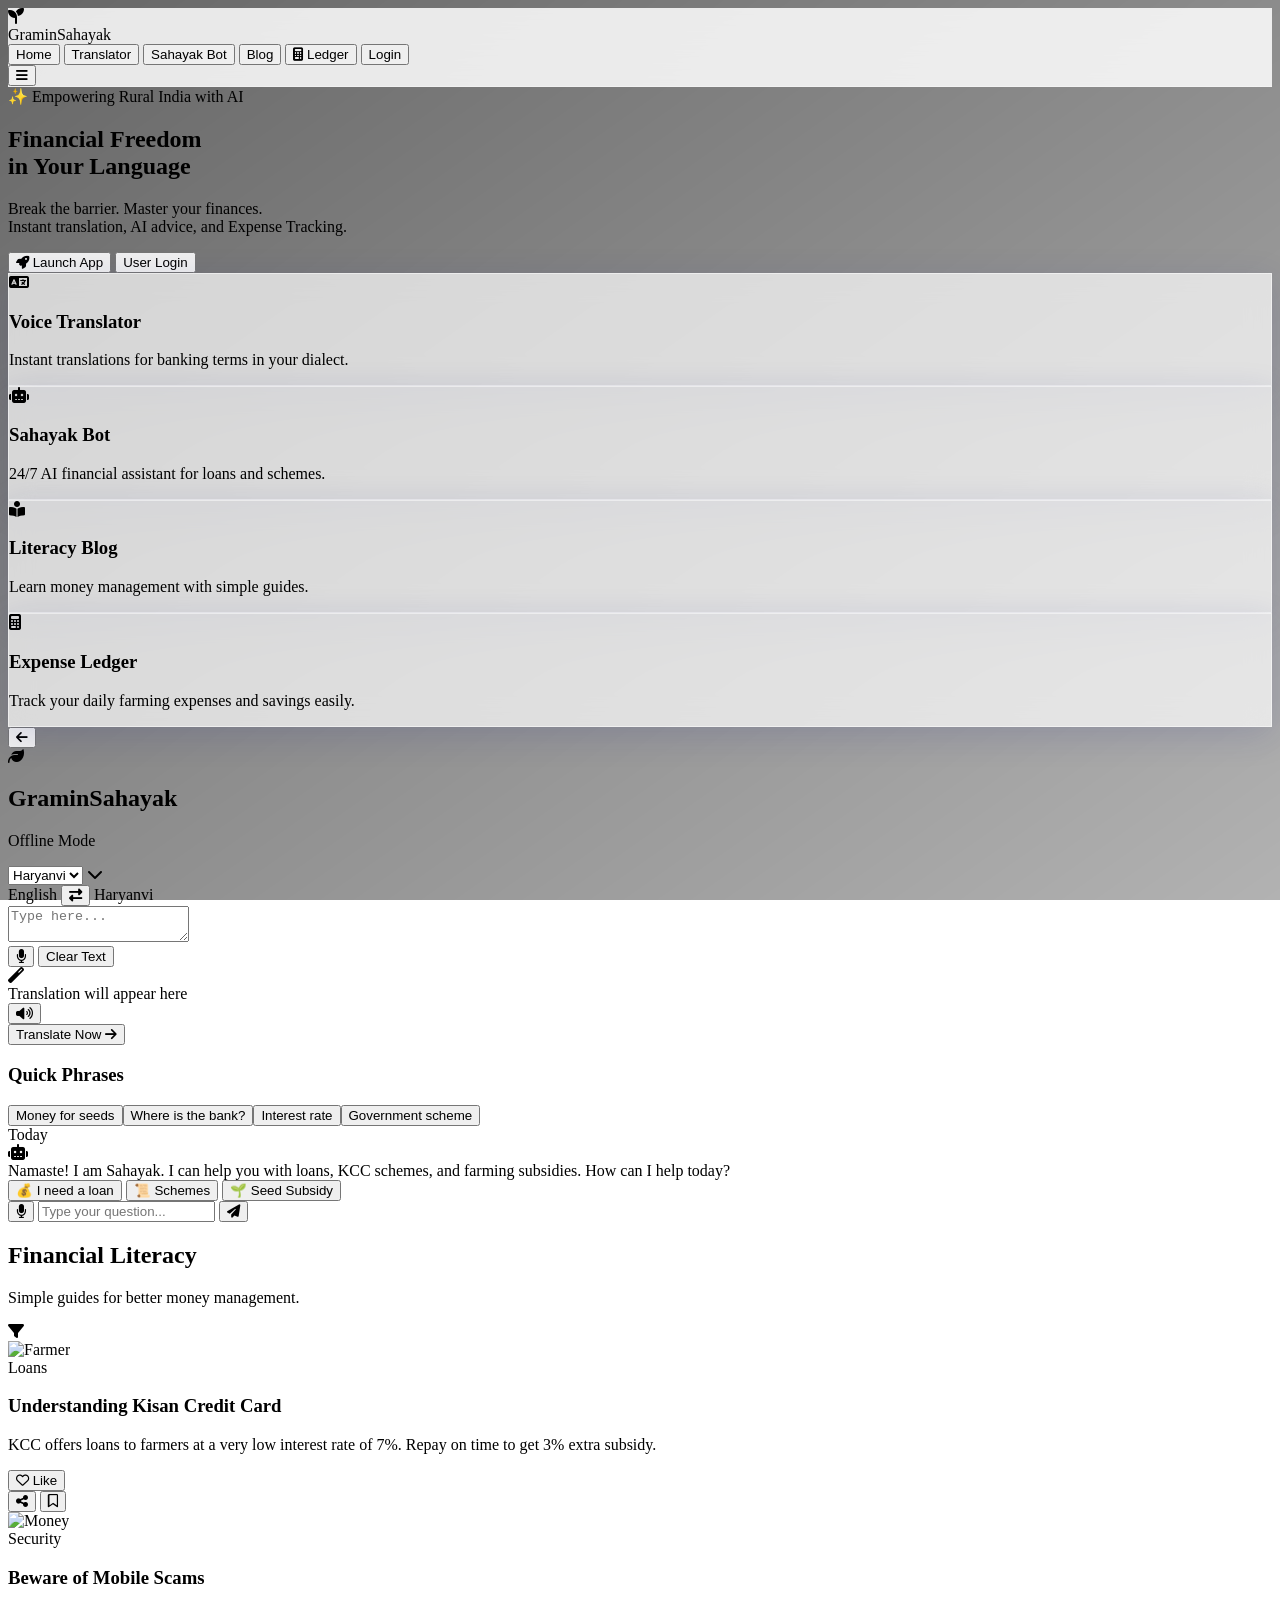
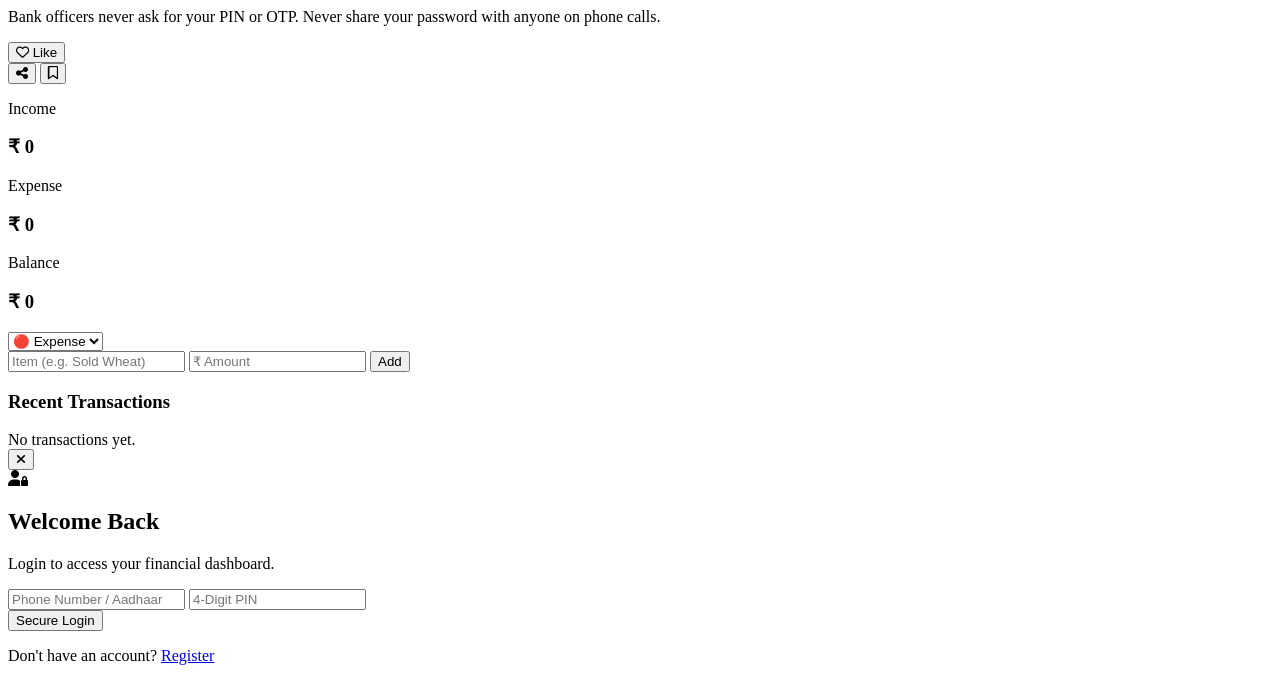
==== code.html @ e3ab040e "Add files via upload" ====
<!DOCTYPE html>
<html lang="en">
<head>
    <meta charset="UTF-8">
    <meta name="viewport" content="width=device-width, initial-scale=1.0">
    <title>GraminSahayak - Financial Literacy for Rural India</title>
    <!-- Google Fonts -->
    <link rel="preconnect" href="https://fonts.googleapis.com">
    <link rel="preconnect" href="https://fonts.gstatic.com" crossorigin>
    <link href="https://fonts.googleapis.com/css2?family=Outfit:wght@300;400;600;700&display=swap" rel="stylesheet">
    <!-- FontAwesome for Icons -->
    <link href="https://cdnjs.cloudflare.com/ajax/libs/font-awesome/6.4.0/css/all.min.css" rel="stylesheet">
    <!-- Tailwind CSS -->
    <script src="https://cdn.tailwindcss.com"></script>
    <script>
        tailwind.config = {
            theme: {
                extend: {
                    fontFamily: {
                        sans: ['Outfit', 'sans-serif'],
                    },
                    colors: {
                        primary: '#ea580c', // Orange-600
                        secondary: '#16a34a', // Green-600
                    }
                }
            }
        }
    </script>
    <style>
        /* --- CUSTOM STYLES --- */
        :root {
            --glass-bg: rgba(255, 255, 255, 0.7);
            --glass-border: rgba(255, 255, 255, 0.5);
            --glass-shadow: 0 8px 32px 0 rgba(31, 38, 135, 0.15);
        }

        body {
            overflow-x: hidden;
        }

        /* Rich Background */
        .bg-container {
            position: fixed;
            top: 0;
            left: 0;
            width: 100%;
            height: 100%;
            background: 
                linear-gradient(to bottom right, rgba(0, 0, 0, 0.6), rgba(0, 0, 0, 0.3)),
                url('https://images.unsplash.com/photo-1623153549247-494b299a9a38?q=80&w=2070&auto=format&fit=crop'); 
            background-size: cover;
            background-position: center;
            background-attachment: fixed;
            z-index: -1;
        }

        /* Glassmorphism Utilities */
        .glass-panel {
            background: var(--glass-bg);
            backdrop-filter: blur(12px);
            -webkit-backdrop-filter: blur(12px);
            border: 1px solid var(--glass-border);
            box-shadow: var(--glass-shadow);
        }

        .glass-nav {
            background: rgba(255, 255, 255, 0.85);
            backdrop-filter: blur(20px);
            border-bottom: 1px solid rgba(255, 255, 255, 0.3);
        }

        /* Animations */
        @keyframes float {
            0% { transform: translateY(0px); }
            50% { transform: translateY(-10px); }
            100% { transform: translateY(0px); }
        }
        .animate-float {
            animation: float 4s ease-in-out infinite;
        }

        @keyframes fadeInScale {
            from { opacity: 0; transform: scale(0.95); }
            to { opacity: 1; transform: scale(1); }
        }
        .animate-enter {
            animation: fadeInScale 0.4s cubic-bezier(0.16, 1, 0.3, 1);
        }

        /* Custom Scrollbar */
        ::-webkit-scrollbar {
            width: 6px;
            height: 6px;
        }
        ::-webkit-scrollbar-track {
            background: transparent; 
        }
        ::-webkit-scrollbar-thumb {
            background: #cbd5e1; 
            border-radius: 10px;
        }
        ::-webkit-scrollbar-thumb:hover {
            background: #94a3b8; 
        }
        .no-scrollbar::-webkit-scrollbar { display: none; }
        .no-scrollbar { -ms-overflow-style: none; scrollbar-width: none; }

        /* Mic Pulse */
        .mic-active {
            animation: pulse-red 1.5s infinite;
            background-color: #fee2e2 !important;
            color: #ef4444 !important;
            border-color: #fca5a5 !important;
        }
        @keyframes pulse-red {
            0% { box-shadow: 0 0 0 0 rgba(239, 68, 68, 0.7); }
            70% { box-shadow: 0 0 0 10px rgba(239, 68, 68, 0); }
            100% { box-shadow: 0 0 0 0 rgba(239, 68, 68, 0); }
        }
    </style>
</head>
<body class="text-slate-800 antialiased selection:bg-orange-200 selection:text-orange-900">

    <!-- Background Image -->
    <div class="bg-container"></div>

    <!-- Navigation -->
    <nav class="glass-nav fixed w-full z-50 transition-all duration-300">
        <div class="max-w-7xl mx-auto px-4 sm:px-6 lg:px-8">
            <div class="flex justify-between items-center h-20">
                <div class="flex-shrink-0 flex items-center gap-3 cursor-pointer group" onclick="showLanding()">
                    <div class="bg-orange-100 p-2 rounded-lg group-hover:bg-orange-200 transition">
                        <i class="fas fa-seedling text-2xl text-primary"></i>
                    </div>
                    <span class="font-bold text-2xl tracking-tight text-slate-800">Gramin<span class="text-primary">Sahayak</span></span>
                </div>
                
                <div class="hidden md:flex items-center space-x-6">
                    <button onclick="showLanding()" class="text-slate-600 hover:text-primary font-medium transition">Home</button>
                    <button onclick="launchApp('translator')" class="text-slate-600 hover:text-primary font-medium transition">Translator</button>
                    <button onclick="launchApp('chatbot')" class="text-slate-600 hover:text-primary font-medium transition">Sahayak Bot</button>
                    <button onclick="launchApp('blog')" class="text-slate-600 hover:text-primary font-medium transition">Blog</button>
                    <button onclick="launchApp('ledger')" class="text-slate-600 hover:text-primary font-medium transition flex items-center gap-1"><i class="fas fa-calculator text-xs"></i> Ledger</button>
                    <button onclick="toggleModal('loginModal')" class="bg-gradient-to-r from-orange-500 to-red-500 text-white px-6 py-2.5 rounded-full font-semibold shadow-lg hover:shadow-orange-500/30 hover:-translate-y-0.5 transition-all duration-300">
                        Login
                    </button>
                </div>

                <!-- Mobile Menu Button -->
                <div class="md:hidden">
                    <button class="text-slate-600 hover:text-primary text-2xl"><i class="fas fa-bars"></i></button>
                </div>
            </div>
        </div>
    </nav>

    <!-- === LANDING PAGE SECTION === -->
    <section id="landing-page" class="min-h-screen flex flex-col justify-center items-center text-center pt-24 px-4 pb-12">
        <div class="max-w-6xl mx-auto animate-enter">
            <div class="inline-block bg-white/20 backdrop-blur-md border border-white/30 rounded-full px-4 py-1.5 text-white text-sm font-medium mb-6">
                ✨ Empowering Rural India with AI
            </div>
            <h1 class="text-5xl md:text-7xl font-bold text-white mb-6 leading-tight drop-shadow-lg">
                Financial Freedom <br> in <span class="text-transparent bg-clip-text bg-gradient-to-r from-orange-300 to-yellow-300">Your Language</span>
            </h1>
            <p class="text-lg md:text-2xl text-slate-100 mb-10 max-w-2xl mx-auto font-light leading-relaxed drop-shadow-md">
                Break the barrier. Master your finances. <br>
                Instant translation, AI advice, and Expense Tracking.
            </p>
            
            <div class="flex flex-wrap justify-center gap-5 mb-20">
                <button onclick="launchApp('translator')" class="bg-white text-primary px-8 py-4 rounded-xl font-bold text-lg shadow-xl hover:shadow-2xl hover:bg-slate-50 transform hover:-translate-y-1 transition-all duration-300 flex items-center gap-3">
                    <i class="fas fa-rocket"></i> Launch App
                </button>
                <button onclick="toggleModal('loginModal')" class="bg-white/10 backdrop-blur-md border border-white/40 text-white px-8 py-4 rounded-xl font-bold text-lg shadow-lg hover:bg-white/20 transform hover:-translate-y-1 transition-all duration-300">
                    User Login
                </button>
            </div>

            <!-- Feature Cards -->
            <div class="grid md:grid-cols-2 lg:grid-cols-4 gap-6 text-left">
                <!-- Card 1 -->
                <div class="glass-panel p-6 rounded-3xl hover:bg-white/90 transition duration-300 cursor-pointer group" onclick="launchApp('translator')">
                    <div class="w-12 h-12 bg-green-100 rounded-2xl flex items-center justify-center mb-4 group-hover:scale-110 transition duration-300">
                        <i class="fas fa-language text-xl text-green-600"></i>
                    </div>
                    <h3 class="text-lg font-bold text-slate-800 mb-2">Voice Translator</h3>
                    <p class="text-slate-600 text-sm">Instant translations for banking terms in your dialect.</p>
                </div>

                <!-- Card 2 -->
                <div class="glass-panel p-6 rounded-3xl hover:bg-white/90 transition duration-300 cursor-pointer group" onclick="launchApp('chatbot')">
                    <div class="w-12 h-12 bg-blue-100 rounded-2xl flex items-center justify-center mb-4 group-hover:scale-110 transition duration-300">
                        <i class="fas fa-robot text-xl text-blue-600"></i>
                    </div>
                    <h3 class="text-lg font-bold text-slate-800 mb-2">Sahayak Bot</h3>
                    <p class="text-slate-600 text-sm">24/7 AI financial assistant for loans and schemes.</p>
                </div>

                <!-- Card 3 -->
                <div class="glass-panel p-6 rounded-3xl hover:bg-white/90 transition duration-300 cursor-pointer group" onclick="launchApp('blog')">
                    <div class="w-12 h-12 bg-purple-100 rounded-2xl flex items-center justify-center mb-4 group-hover:scale-110 transition duration-300">
                        <i class="fas fa-book-reader text-xl text-purple-600"></i>
                    </div>
                    <h3 class="text-lg font-bold text-slate-800 mb-2">Literacy Blog</h3>
                    <p class="text-slate-600 text-sm">Learn money management with simple guides.</p>
                </div>

                <!-- Card 4 (Ledger) -->
                <div class="glass-panel p-6 rounded-3xl hover:bg-white/90 transition duration-300 cursor-pointer group" onclick="launchApp('ledger')">
                    <div class="w-12 h-12 bg-orange-100 rounded-2xl flex items-center justify-center mb-4 group-hover:scale-110 transition duration-300">
                        <i class="fas fa-calculator text-xl text-orange-600"></i>
                    </div>
                    <h3 class="text-lg font-bold text-slate-800 mb-2">Expense Ledger</h3>
                    <p class="text-slate-600 text-sm">Track your daily farming expenses and savings easily.</p>
                </div>
            </div>
        </div>
    </section>

    <!-- === APP INTERFACE SECTION (Hidden by default) === -->
    <section id="app-interface" class="hidden min-h-screen pt-28 pb-10 px-4 md:px-6">
        <div class="max-w-5xl mx-auto bg-white/95 backdrop-blur-xl rounded-[2.5rem] shadow-2xl overflow-hidden min-h-[650px] flex flex-col border border-white/50 animate-enter ring-1 ring-black/5">
            
            <!-- App Header -->
            <div id="app-header" class="bg-gradient-to-r from-orange-600 to-red-600 p-5 md:p-6 text-white flex flex-col md:flex-row justify-between items-center gap-4 transition-colors duration-500">
                
                <div class="flex items-center gap-4 w-full md:w-auto">
                    <!-- Back Button -->
                    <button onclick="showLanding()" class="bg-white/20 hover:bg-white/30 p-2.5 rounded-xl transition backdrop-blur-sm group" title="Back to Home">
                        <i class="fas fa-arrow-left group-hover:-translate-x-1 transition-transform"></i>
                    </button>

                    <div class="flex items-center gap-4">
                        <div class="bg-white/20 p-2.5 rounded-xl backdrop-blur-sm shadow-inner"><i class="fas fa-leaf text-xl text-yellow-300"></i></div>
                        <div>
                            <h2 class="text-2xl font-bold tracking-tight">GraminSahayak</h2>
                            <div class="flex items-center gap-2">
                                <span class="w-2 h-2 bg-green-400 rounded-full animate-pulse"></span>
                                <p class="text-xs font-medium text-orange-100" id="ai-status">Checking Connection...</p>
                            </div>
                        </div>
                    </div>
                </div>
                
                <div class="flex gap-3 items-center bg-black/10 p-1.5 rounded-2xl backdrop-blur-sm">
                    <!-- Language Selector -->
                    <div class="relative">
                        <select id="language-select" onchange="changeLanguage()" class="appearance-none bg-transparent hover:bg-white/10 text-white rounded-xl py-2 pl-4 pr-10 font-semibold cursor-pointer focus:outline-none w-40 text-sm">
                            <option value="haryanvi" class="text-slate-900">Haryanvi</option>
                            <option value="bhojpuri" class="text-slate-900">Bhojpuri</option>
                            <option value="tamil" class="text-slate-900">Tamil</option>
                        </select>
                        <i class="fas fa-chevron-down absolute right-3 top-2.5 text-xs pointer-events-none opacity-70"></i>
                    </div>
                </div>
            </div>

            <!-- TRANSLATOR VIEW -->
            <div id="view-translator" class="flex-1 flex flex-col hidden">
                <div class="flex-1 grid md:grid-cols-2">
                    <!-- Input Area -->
                    <div class="p-6 md:p-8 flex flex-col border-b md:border-b-0 md:border-r border-slate-100">
                        <div class="flex justify-between mb-4">
                            <span id="label-source" class="text-xs font-bold uppercase tracking-wider text-slate-400 bg-slate-100 px-3 py-1 rounded-full">English</span>
                            <button onclick="toggleDirection()" class="text-slate-400 hover:text-primary transition p-1"><i class="fas fa-exchange-alt"></i></button>
                            <span id="label-target" class="text-xs font-bold uppercase tracking-wider text-primary bg-orange-50 px-3 py-1 rounded-full">Haryanvi</span>
                        </div>
                        <textarea id="input-text" class="w-full flex-1 resize-none text-2xl font-light border-none focus:ring-0 outline-none placeholder-slate-300 bg-transparent leading-relaxed" placeholder="Type here..."></textarea>
                        <div class="flex justify-between items-center mt-6">
                            <button id="mic-translator" onclick="startVoiceTranslation()" class="w-12 h-12 flex items-center justify-center bg-slate-50 text-slate-500 rounded-full hover:bg-primary hover:text-white transition-all duration-300 shadow-sm hover:shadow-lg hover:scale-105 border border-slate-100"><i class="fas fa-microphone text-lg"></i></button>
                            <button onclick="document.getElementById('input-text').value=''" class="text-xs font-semibold text-slate-400 hover:text-red-500 uppercase tracking-wide">Clear Text</button>
                        </div>
                    </div>
                    <!-- Output Area -->
                    <div class="p-6 md:p-8 bg-slate-50/50 flex flex-col relative">
                        <div class="absolute top-0 left-0 w-full h-1 bg-gradient-to-r from-transparent via-slate-200 to-transparent opacity-50"></div>
                        <div id="output-text" class="flex-1 text-2xl font-medium text-slate-800 leading-relaxed overflow-y-auto flex items-center justify-center text-center">
                            <div class="text-slate-300 flex flex-col items-center">
                                <div class="bg-white p-4 rounded-full shadow-sm mb-3">
                                    <i class="fas fa-magic text-2xl text-slate-200"></i>
                                </div>
                                <span class="text-sm font-medium">Translation will appear here</span>
                            </div>
                        </div>
                        <div class="flex justify-end mt-6">
                            <button onclick="speakOutput()" class="w-12 h-12 flex items-center justify-center bg-white text-slate-600 rounded-full hover:text-primary hover:border-primary transition-all duration-300 shadow-md border border-slate-100 hover:-translate-y-1"><i class="fas fa-volume-up text-lg"></i></button>
                        </div>
                    </div>
                </div>
                <div class="p-6 bg-white border-t border-slate-100 flex flex-col items-center gap-6 shadow-[0_-10px_40px_rgba(0,0,0,0.02)] z-10">
                    <button onclick="handleTranslate()" class="bg-gradient-to-r from-orange-600 to-orange-500 hover:from-orange-700 hover:to-orange-600 text-white font-bold py-4 px-12 rounded-2xl shadow-lg shadow-orange-500/30 transform active:scale-95 transition-all duration-300 flex items-center gap-3 text-lg">
                        <span>Translate Now</span> <i class="fas fa-arrow-right"></i>
                    </button>
                    <div class="w-full">
                        <h3 class="text-xs font-bold text-slate-400 uppercase tracking-wider mb-3 ml-1">Quick Phrases</h3>
                        <div class="flex flex-wrap gap-3" id="quick-phrases"></div>
                    </div>
                </div>
            </div>

            <!-- CHATBOT VIEW -->
            <div id="view-chatbot" class="flex-1 flex flex-col hidden bg-slate-50">
                <div id="chat-history" class="flex-1 overflow-y-auto p-6 space-y-6">
                    <div class="flex justify-center mb-4"><span class="text-xs font-medium text-slate-400 bg-slate-100 px-3 py-1 rounded-full">Today</span></div>
                    <div class="flex justify-start">
                        <div class="flex items-end gap-2 max-w-[85%]">
                            <div class="w-8 h-8 rounded-full bg-gradient-to-br from-blue-500 to-indigo-600 flex-shrink-0 flex items-center justify-center text-white text-xs shadow-md"><i class="fas fa-robot"></i></div>
                            <div class="bg-white text-slate-700 px-5 py-3.5 rounded-2xl rounded-bl-none shadow-sm border border-slate-100 text-sm leading-relaxed">
                                Namaste! I am Sahayak. I can help you with loans, KCC schemes, and farming subsidies. How can I help today?
                            </div>
                        </div>
                    </div>
                </div>
                <div class="p-4 bg-white border-t border-slate-100">
                    <div class="flex gap-3 mb-3 overflow-x-auto no-scrollbar pb-1">
                        <button onclick="setChat('I need a loan')" class="whitespace-nowrap px-4 py-1.5 bg-slate-50 hover:bg-orange-50 hover:text-orange-600 hover:border-orange-100 border border-slate-200 rounded-full text-xs font-medium text-slate-600 transition">💰 I need a loan</button>
                        <button onclick="setChat('Government schemes')" class="whitespace-nowrap px-4 py-1.5 bg-slate-50 hover:bg-orange-50 hover:text-orange-600 hover:border-orange-100 border border-slate-200 rounded-full text-xs font-medium text-slate-600 transition">📜 Schemes</button>
                        <button onclick="setChat('Subsidy for seeds')" class="whitespace-nowrap px-4 py-1.5 bg-slate-50 hover:bg-orange-50 hover:text-orange-600 hover:border-orange-100 border border-slate-200 rounded-full text-xs font-medium text-slate-600 transition">🌱 Seed Subsidy</button>
                    </div>
                    <div class="flex gap-2 items-center bg-slate-50 p-2 rounded-[1.5rem] border border-slate-200 focus-within:ring-2 focus-within:ring-orange-100 focus-within:border-orange-300 transition-all">
                        <button id="mic-chatbot" onclick="startVoiceChat()" class="w-10 h-10 bg-white text-slate-500 rounded-full hover:text-primary transition shadow-sm flex items-center justify-center"><i class="fas fa-microphone"></i></button>
                        <input type="text" id="chat-input" placeholder="Type your question..." class="flex-1 bg-transparent border-none focus:ring-0 text-slate-700 placeholder-slate-400 px-2" onkeydown="if(event.key === 'Enter') handleChat()">
                        <button onclick="handleChat()" class="w-10 h-10 bg-primary text-white rounded-full hover:bg-orange-700 transition shadow-md flex items-center justify-center"><i class="fas fa-paper-plane text-sm"></i></button>
                    </div>
                </div>
            </div>

            <!-- BLOG VIEW -->
            <div id="view-blog" class="flex-1 overflow-y-auto p-6 md:p-8 bg-slate-50 hidden">
                <div class="flex justify-between items-end mb-8">
                    <div>
                        <h2 class="text-2xl font-bold text-slate-800">Financial Literacy</h2>
                        <p class="text-slate-500 text-sm mt-1">Simple guides for better money management.</p>
                    </div>
                    <div class="bg-white p-2 rounded-lg shadow-sm border border-slate-100"><i class="fas fa-filter text-slate-400"></i></div>
                </div>
                <div class="grid md:grid-cols-2 gap-6">
                    <!-- Blog Posts -->
                    <div class="bg-white rounded-2xl shadow-sm border border-slate-100 overflow-hidden hover:shadow-lg transition-all duration-300 group">
                        <div class="h-40 bg-orange-100 overflow-hidden relative">
                            <img src="https://images.unsplash.com/photo-1595245842247-5c5cb634351b?q=80&w=600&auto=format&fit=crop" class="w-full h-full object-cover group-hover:scale-105 transition duration-500" alt="Farmer">
                            <div class="absolute top-4 left-4 bg-white/90 backdrop-blur-sm px-3 py-1 rounded-full text-xs font-bold text-orange-600 shadow-sm">Loans</div>
                        </div>
                        <div class="p-5">
                            <h3 class="font-bold text-lg text-slate-800 mb-2 leading-tight group-hover:text-primary transition">Understanding Kisan Credit Card</h3>
                            <p class="text-slate-500 text-sm leading-relaxed mb-4 line-clamp-2">KCC offers loans to farmers at a very low interest rate of 7%. Repay on time to get 3% extra subsidy.</p>
                            <div class="flex items-center justify-between border-t border-slate-50 pt-4">
                                <button onclick="toggleLike(this)" class="flex items-center gap-1.5 text-slate-400 hover:text-red-500 text-sm transition font-medium"><i class="far fa-heart"></i> <span>Like</span></button>
                                <div class="flex items-center gap-2 text-sm">
                                    <button class="text-slate-400 hover:text-primary"><i class="fas fa-share-alt"></i></button>
                                    <button class="text-slate-400 hover:text-primary"><i class="far fa-bookmark"></i></button>
                                </div>
                            </div>
                        </div>
                    </div>
                    <div class="bg-white rounded-2xl shadow-sm border border-slate-100 overflow-hidden hover:shadow-lg transition-all duration-300 group">
                        <div class="h-40 bg-blue-100 overflow-hidden relative">
                            <img src="https://images.unsplash.com/photo-1563013544-824ae1b704d3?q=80&w=600&auto=format&fit=crop" class="w-full h-full object-cover group-hover:scale-105 transition duration-500" alt="Money">
                            <div class="absolute top-4 left-4 bg-white/90 backdrop-blur-sm px-3 py-1 rounded-full text-xs font-bold text-blue-600 shadow-sm">Security</div>
                        </div>
                        <div class="p-5">
                            <h3 class="font-bold text-lg text-slate-800 mb-2 leading-tight group-hover:text-primary transition">Beware of Mobile Scams</h3>
                            <p class="text-slate-500 text-sm leading-relaxed mb-4 line-clamp-2">Bank officers never ask for your PIN or OTP. Never share your password with anyone on phone calls.</p>
                            <div class="flex items-center justify-between border-t border-slate-50 pt-4">
                                <button onclick="toggleLike(this)" class="flex items-center gap-1.5 text-slate-400 hover:text-red-500 text-sm transition font-medium"><i class="far fa-heart"></i> <span>Like</span></button>
                                <div class="flex items-center gap-2 text-sm">
                                    <button class="text-slate-400 hover:text-primary"><i class="fas fa-share-alt"></i></button>
                                    <button class="text-slate-400 hover:text-primary"><i class="far fa-bookmark"></i></button>
                                </div>
                            </div>
                        </div>
                    </div>
                </div>
            </div>

            <!-- LEDGER VIEW (New with Income) -->
            <div id="view-ledger" class="flex-1 flex flex-col hidden bg-slate-50">
                <!-- Ledger Header/Stats -->
                <div class="p-6 md:p-8 bg-white border-b border-slate-100">
                    <div class="grid grid-cols-3 gap-4 mb-6">
                        <div class="bg-green-50 p-4 rounded-2xl border border-green-100">
                            <p class="text-xs text-green-600 font-bold uppercase tracking-wider mb-1">Income</p>
                            <h3 class="text-xl font-bold text-slate-800">₹ <span id="ledger-income">0</span></h3>
                        </div>
                        <div class="bg-red-50 p-4 rounded-2xl border border-red-100">
                            <p class="text-xs text-red-500 font-bold uppercase tracking-wider mb-1">Expense</p>
                            <h3 class="text-xl font-bold text-slate-800">₹ <span id="ledger-expense">0</span></h3>
                        </div>
                        <div class="bg-blue-50 p-4 rounded-2xl border border-blue-100">
                            <p class="text-xs text-blue-600 font-bold uppercase tracking-wider mb-1">Balance</p>
                            <h3 class="text-xl font-bold text-slate-800">₹ <span id="ledger-balance">0</span></h3>
                        </div>
                    </div>

                    <!-- Add Form -->
                    <div class="flex gap-3 items-center bg-slate-50 p-2 rounded-2xl border border-slate-200">
                        <select id="transaction-type" class="bg-transparent text-sm font-bold text-slate-600 focus:outline-none cursor-pointer pl-2">
                            <option value="expense">🔴 Expense</option>
                            <option value="income">🟢 Income</option>
                        </select>
                        <div class="h-6 w-px bg-slate-300"></div>
                        <input type="text" id="trans-item" placeholder="Item (e.g. Sold Wheat)" class="flex-[2] bg-transparent border-none focus:ring-0 text-slate-700 placeholder-slate-400 px-2">
                        <input type="number" id="trans-amount" placeholder="₹ Amount" class="flex-1 bg-transparent border-l border-slate-200 focus:ring-0 text-slate-700 placeholder-slate-400 px-4">
                        <button onclick="addTransaction()" class="bg-primary hover:bg-orange-700 text-white px-6 py-2.5 rounded-xl font-bold transition shadow-md">Add</button>
                    </div>
                </div>

                <!-- Ledger List -->
                <div class="flex-1 overflow-y-auto p-6 md:p-8">
                    <h3 class="text-xs font-bold text-slate-400 uppercase tracking-wider mb-4">Recent Transactions</h3>
                    <div id="ledger-list" class="space-y-3">
                        <!-- Items will be populated here -->
                        <div class="text-center text-slate-400 py-10">No transactions yet.</div>
                    </div>
                </div>
            </div>

        </div>
    </section>

    <!-- Login Modal -->
    <div class="modal fixed inset-0 flex justify-center items-center opacity-0 pointer-events-none transition-opacity duration-300" id="loginModal">
        <div class="bg-white p-8 rounded-3xl w-96 text-center transform scale-95 transition-transform duration-300 relative shadow-2xl border border-slate-100">
            <button class="absolute top-4 right-4 w-8 h-8 flex items-center justify-center rounded-full bg-slate-50 text-slate-400 hover:bg-red-50 hover:text-red-500 transition" onclick="toggleModal('loginModal')">
                <i class="fas fa-times"></i>
            </button>
            <div class="w-16 h-16 bg-orange-100 rounded-full flex items-center justify-center mx-auto mb-4 text-primary text-2xl">
                <i class="fas fa-user-lock"></i>
            </div>
            <h2 class="text-2xl font-bold mb-2 text-slate-800">Welcome Back</h2>
            <p class="text-slate-500 text-sm mb-6">Login to access your financial dashboard.</p>
            
            <div class="space-y-3">
                <input type="text" placeholder="Phone Number / Aadhaar" class="w-full p-4 border border-slate-200 rounded-xl bg-slate-50 focus:outline-none focus:ring-2 focus:ring-orange-100 focus:border-orange-400 transition text-sm font-medium">
                <input type="password" placeholder="4-Digit PIN" class="w-full p-4 border border-slate-200 rounded-xl bg-slate-50 focus:outline-none focus:ring-2 focus:ring-orange-100 focus:border-orange-400 transition text-sm font-medium">
            </div>
            
            <button onclick="toggleModal('loginModal'); launchApp('translator')" class="w-full py-4 bg-gradient-to-r from-orange-600 to-orange-500 text-white font-bold rounded-xl hover:shadow-lg hover:shadow-orange-500/30 transition-all duration-300 mt-6 text-sm tracking-wide uppercase">
                Secure Login
            </button>
            <p class="mt-6 text-xs text-slate-400">Don't have an account? <a href="#" class="text-primary font-bold hover:underline">Register</a></p>
        </div>
    </div>

    <!-- JAVASCRIPT LOGIC -->
    <script>
        // =================================================================
        //  STEP 1: PASTE YOUR GOOGLE GEMINI API KEY BELOW (INSIDE QUOTES)
        // =================================================================
        const apiKey = ""; 
        // =================================================================

        const LANGUAGE_DATA = {
            haryanvi: {
                name: "Haryanvi", color: "orange", voice: "hi-IN", prompt: "Haryanvi (Desi dialect)",
                dictionary: { "i": "manne", "my": "mhara", "money": "pisa", "loan": "karza", "bank": "bank", "interest": "byaaj", "scheme": "skeem", "farmer": "kisaan" },
                phrases: ["Money for seeds", "Where is the bank?", "Interest rate", "Government scheme"]
            },
            bhojpuri: {
                name: "Bhojpuri", color: "purple", voice: "hi-IN", prompt: "Bhojpuri language",
                dictionary: { "i": "ham", "my": "hamar", "money": "paisa", "loan": "karja", "bank": "bank", "interest": "sud", "scheme": "yojna", "farmer": "kisan" },
                phrases: ["Biya khatir paisa", "Bank kaha ba?", "Byaaj dar", "Sarkari yojna"]
            },
            tamil: {
                name: "Tamil", color: "rose", voice: "ta-IN", prompt: "Tamil language",
                dictionary: { "i": "naan", "money": "panam", "loan": "kadan", "bank": "vanki", "interest": "vatti", "scheme": "thittam", "farmer": "vivasaayi" },
                phrases: ["Vithaigalukku panam", "Vanki enge?", "Vatti vigitham", "Arasu thittam"]
            }
        };

        const OFFLINE_RESPONSES = {
            default: "Offline Mode: Contact bank manager for details.",
            keywords: { "loan": "KCC loan is best (7% interest).", "kcc": "Kisan Credit Card gives loans at low interest.", "bank": "Bank opens at 10 AM. Carry Aadhaar." }
        };

        let activeLang = 'haryanvi';
        let direction = 'eng-to-target';
        let currentText = "";
        
        const SpeechRecognition = window.SpeechRecognition || window.webkitSpeechRecognition;
        let recognition = null;
        if (SpeechRecognition) {
            recognition = new SpeechRecognition();
            recognition.continuous = false;
            recognition.interimResults = false;
        }

        // --- UI FUNCTIONS ---
        function showLanding() {
            document.getElementById('landing-page').style.display = 'flex';
            document.getElementById('app-interface').classList.add('hidden');
            window.scrollTo(0, 0);
            updateStatus();
        }

        function launchApp(mode) {
            document.getElementById('landing-page').style.display = 'none';
            document.getElementById('app-interface').classList.remove('hidden');
            switchTab(mode);
            updateUI();
            updateStatus();
            if(mode === 'ledger') renderLedger();
        }

        function toggleModal(modalId) {
            const modal = document.getElementById(modalId);
            if (modal.classList.contains('opacity-0')) {
                modal.classList.remove('opacity-0', 'pointer-events-none');
                modal.querySelector('div').classList.remove('scale-95');
                modal.querySelector('div').classList.add('scale-100');
            } else {
                modal.classList.add('opacity-0', 'pointer-events-none');
                modal.querySelector('div').classList.remove('scale-100');
                modal.querySelector('div').classList.add('scale-95');
            }
        }

        function updateStatus() {
            const statusEl = document.getElementById('ai-status');
            const dot = statusEl.previousElementSibling;
            if(apiKey && apiKey.length > 5) {
                statusEl.innerText = "Online (AI Active)";
                statusEl.classList.remove('text-red-200');
                dot.classList.remove('bg-red-400');
                dot.classList.add('bg-green-400');
            } else {
                statusEl.innerText = "Offline Mode";
                statusEl.classList.add('text-red-200');
                dot.classList.remove('bg-green-400');
                dot.classList.add('bg-red-400');
            }
        }

        function switchTab(mode) {
            const tabs = ['translator', 'chatbot', 'blog', 'ledger'];
            tabs.forEach(t => {
                const view = document.getElementById(`view-${t}`);
                if (t === mode) view.classList.remove('hidden');
                else view.classList.add('hidden');
            });
        }

        function changeLanguage() {
            activeLang = document.getElementById('language-select').value;
            updateUI();
        }

        function updateUI() {
            const data = LANGUAGE_DATA[activeLang];
            document.getElementById('label-target').innerText = data.name;
            
            const phraseContainer = document.getElementById('quick-phrases');
            phraseContainer.innerHTML = '';
            data.phrases.forEach(p => {
                const btn = document.createElement('button');
                btn.className = "px-4 py-2 bg-slate-50 hover:bg-orange-50 border border-slate-100 hover:border-orange-200 rounded-xl text-sm font-medium text-slate-600 transition shadow-sm";
                btn.innerText = p;
                btn.onclick = () => { document.getElementById('input-text').value = p; };
                phraseContainer.appendChild(btn);
            });
        }

        function toggleDirection() {
            direction = direction === 'eng-to-target' ? 'target-to-eng' : 'eng-to-target';
            const s = document.getElementById('label-source');
            const t = document.getElementById('label-target');
            const tempText = s.innerText;
            const tempClass = s.className;
            
            s.innerText = t.innerText;
            s.className = t.className;
            t.innerText = tempText;
            t.className = tempClass;
            
            document.getElementById('input-text').value = '';
            document.getElementById('output-text').innerHTML = `
            <div class="text-slate-300 flex flex-col items-center">
                <div class="bg-white p-4 rounded-full shadow-sm mb-3">
                    <i class="fas fa-magic text-2xl text-slate-200"></i>
                </div>
                <span class="text-sm font-medium">Translation will appear here</span>
            </div>`;
        }

        function toggleLike(btn) {
            const icon = btn.querySelector('i');
            if (icon.classList.contains('far')) {
                icon.classList.remove('far');
                icon.classList.add('fas', 'text-red-500');
                btn.classList.add('text-red-500');
            } else {
                icon.classList.remove('fas', 'text-red-500');
                icon.classList.add('far');
                btn.classList.remove('text-red-500');
            }
        }

        // --- LEDGER LOGIC ---
        function getLedgerData() {
            return JSON.parse(localStorage.getItem('gramin_ledger_data')) || [];
        }

        function saveLedgerData(data) {
            localStorage.setItem('gramin_ledger_data', JSON.stringify(data));
            renderLedger();
        }

        function addTransaction() {
            const type = document.getElementById('transaction-type').value;
            const itemInput = document.getElementById('trans-item');
            const amountInput = document.getElementById('trans-amount');
            const item = itemInput.value.trim();
            const amount = parseFloat(amountInput.value);

            if (item && amount) {
                const data = getLedgerData();
                data.unshift({
                    id: Date.now(),
                    type: type, // 'income' or 'expense'
                    item: item,
                    amount: amount,
                    date: new Date().toLocaleDateString()
                });
                saveLedgerData(data);
                itemInput.value = '';
                amountInput.value = '';
            }
        }

        function deleteExpense(id) {
            const data = getLedgerData();
            const newData = data.filter(entry => entry.id !== id);
            saveLedgerData(newData);
        }

        function renderLedger() {
            const data = getLedgerData();
            const listEl = document.getElementById('ledger-list');
            const incEl = document.getElementById('ledger-income');
            const expEl = document.getElementById('ledger-expense');
            const balEl = document.getElementById('ledger-balance');
            
            let totalIncome = 0;
            let totalExpense = 0;
            listEl.innerHTML = '';

            if (data.length === 0) {
                listEl.innerHTML = '<div class="text-center text-slate-400 py-10 flex flex-col items-center"><div class="bg-slate-50 p-4 rounded-full mb-3"><i class="fas fa-clipboard-list text-2xl text-slate-300"></i></div><span>No transactions yet.</span></div>';
            } else {
                data.forEach(entry => {
                    if(entry.type === 'income') totalIncome += entry.amount;
                    else totalExpense += entry.amount;

                    const isIncome = entry.type === 'income';
                    const el = document.createElement('div');
                    el.className = 'bg-white p-4 rounded-xl border border-slate-100 flex justify-between items-center shadow-sm hover:shadow-md transition';
                    el.innerHTML = `
                        <div class="flex items-center gap-3">
                            <div class="w-10 h-10 rounded-full flex items-center justify-center ${isIncome ? 'bg-green-100 text-green-600' : 'bg-red-100 text-red-500'}">
                                <i class="fas ${isIncome ? 'fa-arrow-down' : 'fa-arrow-up'}"></i>
                            </div>
                            <div>
                                <h4 class="font-bold text-slate-700">${entry.item}</h4>
                                <p class="text-xs text-slate-400 capitalize">${entry.date} • ${entry.type}</p>
                            </div>
                        </div>
                        <div class="flex items-center gap-4">
                            <span class="font-bold ${isIncome ? 'text-green-600' : 'text-red-500'}">${isIncome ? '+' : '-'} ₹${entry.amount}</span>
                            <button onclick="deleteExpense(${entry.id})" class="text-slate-300 hover:text-red-500 transition"><i class="fas fa-trash-alt"></i></button>
                        </div>
                    `;
                    listEl.appendChild(el);
                });
            }
            
            incEl.innerText = totalIncome;
            expEl.innerText = totalExpense;
            balEl.innerText = totalIncome - totalExpense;
        }

        // --- VOICE & LOGIC ---
        function startVoiceTranslation() {
            if (!recognition) { alert("Voice not supported."); return; }
            const isEnglish = direction === 'eng-to-target';
            recognition.lang = isEnglish ? 'en-US' : LANGUAGE_DATA[activeLang].voice;
            const btn = document.getElementById('mic-translator');
            btn.classList.add('mic-active');
            recognition.onresult = function(event) {
                const transcript = event.results[0][0].transcript;
                document.getElementById('input-text').value = transcript;
                btn.classList.remove('mic-active');
                handleTranslate();
            };
            recognition.onend = function() { btn.classList.remove('mic-active'); };
            recognition.start();
        }

        function startVoiceChat() {
            if (!recognition) { alert("Voice not supported."); return; }
            recognition.lang = 'en-US'; 
            const btn = document.getElementById('mic-chatbot');
            btn.classList.add('mic-active');
            recognition.onresult = function(event) {
                const transcript = event.results[0][0].transcript;
                document.getElementById('chat-input').value = transcript;
                btn.classList.remove('mic-active');
                handleChat();
            };
            recognition.onend = function() { btn.classList.remove('mic-active'); };
            recognition.start();
        }

        async function handleTranslate() {
            const text = document.getElementById('input-text').value.trim();
            if(!text) return;
            const outputDiv = document.getElementById('output-text');
            outputDiv.innerHTML = '<div class="flex flex-col items-center"><i class="fas fa-spinner fa-spin text-3xl text-primary mb-2"></i><span class="text-sm text-slate-400">Translating...</span></div>';

            const source = direction === 'eng-to-target' ? 'English' : LANGUAGE_DATA[activeLang].prompt;
            const target = direction === 'eng-to-target' ? LANGUAGE_DATA[activeLang].prompt : 'English';

            try {
                if(!apiKey) throw new Error("No API Key");
                const response = await fetch(`https://generativelanguage.googleapis.com/v1beta/models/gemini-2.5-flash-preview-09-2025:generateContent?key=${apiKey}`, {
                    method: 'POST',
                    headers: { 'Content-Type': 'application/json' },
                    body: JSON.stringify({ contents: [{ parts: [{ text: `Translate "${text}" from ${source} to ${target}. Output ONLY translated text.` }] }] })
                });
                const data = await response.json();
                if(data.error) throw new Error(data.error.message);
                currentText = data.candidates[0].content.parts[0].text;
                outputDiv.innerText = currentText;
            } catch (e) {
                // Offline Logic
                let res = text;
                const dict = LANGUAGE_DATA[activeLang].dictionary;
                Object.keys(dict).forEach(k => {
                    if(text.toLowerCase().includes(k)) res = res.replace(new RegExp(k, 'gi'), dict[k]);
                });
                if(res === text) res = "Translation unavailable offline.";
                currentText = res;
                outputDiv.innerText = res + " (Offline)";
            }
        }

        function setChat(txt) { document.getElementById('chat-input').value = txt; }

        async function handleChat() {
            const input = document.getElementById('chat-input');
            const text = input.value.trim();
            if(!text) return;
            
            const history = document.getElementById('chat-history');
            
            // User Msg
            history.innerHTML += `
            <div class="flex justify-end">
                <div class="bg-primary text-white px-5 py-3.5 rounded-2xl rounded-br-none shadow-md text-sm leading-relaxed max-w-[85%]">
                    ${text}
                </div>
            </div>`;
            input.value = '';
            history.scrollTop = history.scrollHeight;

            // Bot Response
            try {
                let botText = "";
                if(!apiKey) throw new Error("No API Key");
                const systemPrompt = `You are 'Sahayak', a helpful rural financial assistant. Answer in ${LANGUAGE_DATA[activeLang].prompt}. Keep it short. User: ${text}`;
                const response = await fetch(`https://generativelanguage.googleapis.com/v1beta/models/gemini-2.5-flash-preview-09-2025:generateContent?key=${apiKey}`, {
                    method: 'POST',
                    headers: { 'Content-Type': 'application/json' },
                    body: JSON.stringify({ contents: [{ parts: [{ text: systemPrompt }] }] })
                });
                const data = await response.json();
                botText = data.candidates[0].content.parts[0].text;

                history.innerHTML += `
                <div class="flex justify-start">
                    <div class="flex items-end gap-2 max-w-[85%]">
                        <div class="w-8 h-8 rounded-full bg-gradient-to-br from-blue-500 to-indigo-600 flex-shrink-0 flex items-center justify-center text-white text-xs shadow-md"><i class="fas fa-robot"></i></div>
                        <div class="bg-white text-slate-700 px-5 py-3.5 rounded-2xl rounded-bl-none shadow-sm border border-slate-100 text-sm leading-relaxed">
                            ${botText} <br>
                            <button onclick="speakText('${botText.replace(/'/g, "\\'")}')" class="mt-2 text-xs text-primary font-bold hover:text-orange-700 flex items-center gap-1"><i class="fas fa-volume-up"></i> Listen</button>
                        </div>
                    </div>
                </div>`;
            } catch(e) {
                // Offline fallback
                let reply = OFFLINE_RESPONSES.default;
                const lowerText = text.toLowerCase();
                for (const [key, value] of Object.entries(OFFLINE_RESPONSES.keywords)) {
                    if (lowerText.includes(key)) { reply = value; break; }
                }
                history.innerHTML += `
                <div class="flex justify-start">
                    <div class="flex items-end gap-2 max-w-[85%]">
                        <div class="w-8 h-8 rounded-full bg-slate-400 flex-shrink-0 flex items-center justify-center text-white text-xs shadow-md"><i class="fas fa-wifi-slash"></i></div>
                        <div class="bg-white text-slate-700 px-5 py-3.5 rounded-2xl rounded-bl-none shadow-sm border border-slate-100 text-sm leading-relaxed">
                            ${reply} (Offline)
                        </div>
                    </div>
                </div>`;
            }
            history.scrollTop = history.scrollHeight;
        }

        function speakOutput() { if(currentText) speakText(currentText); }
        function speakText(txt) {
            const u = new SpeechSynthesisUtterance(txt);
            u.lang = direction === 'eng-to-target' ? LANGUAGE_DATA[activeLang].voice : 'en-US';
            window.speechSynthesis.speak(u);
        }

        updateUI();
        updateStatus();
    </script>
</body>
</html>
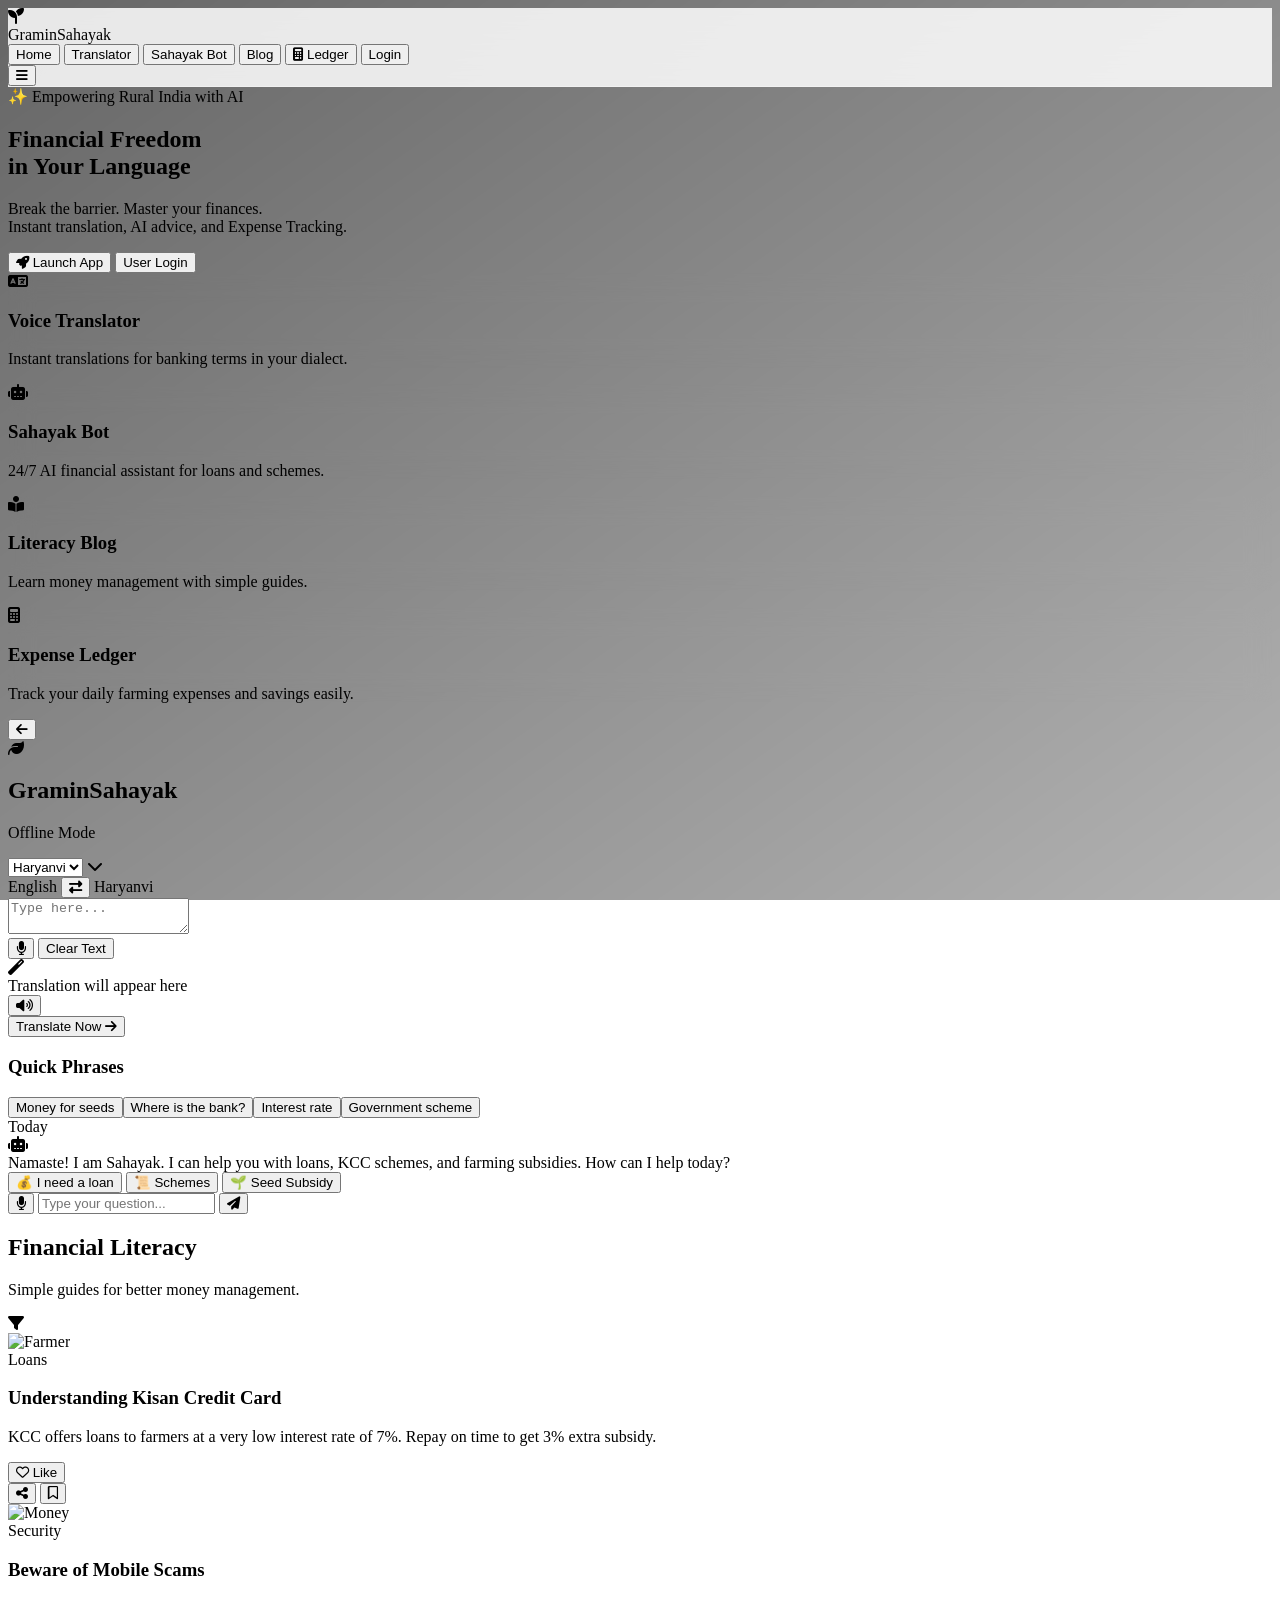
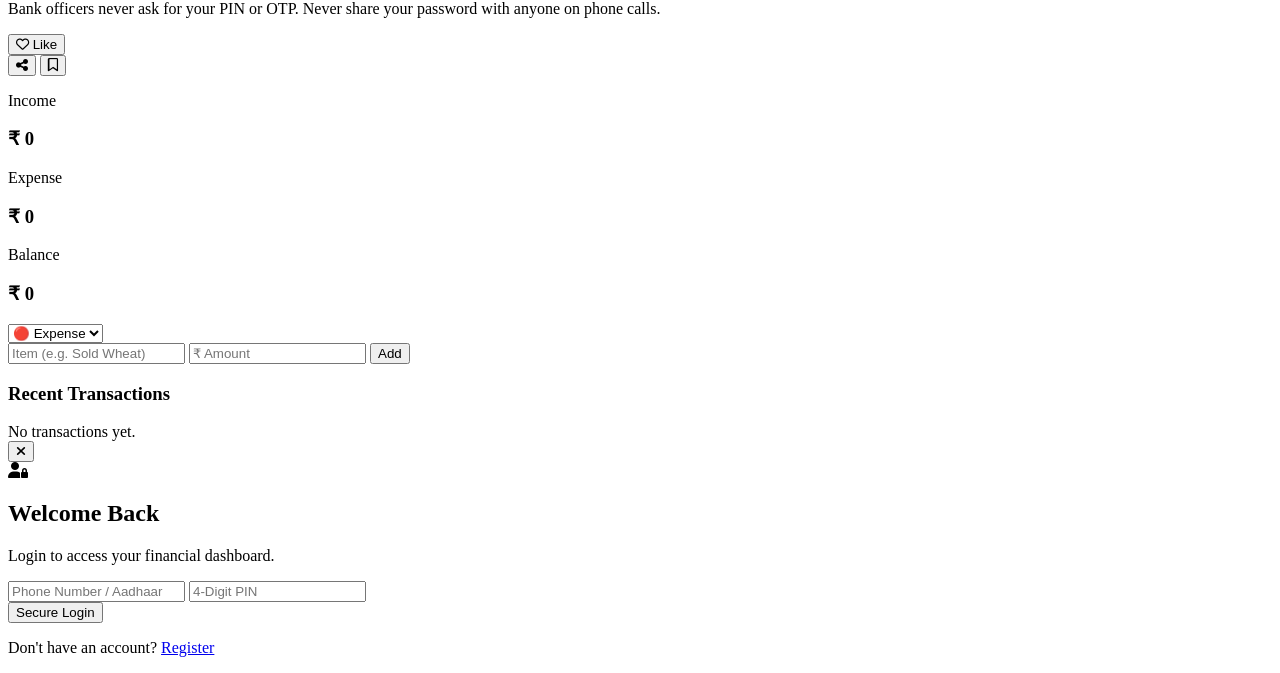
==== commit 0a6e9c35: "Sorted" ====
--- a/code.html
+++ b/code.html
@@ -27,8 +27,9 @@
             }
         }
     </script>
+    <link rel="stylesheet" href="style.css">
     <style>
-        /* --- CUSTOM STYLES --- */
+        --- CUSTOM STYLES ---
         :root {
             --glass-bg: rgba(255, 255, 255, 0.7);
             --glass-border: rgba(255, 255, 255, 0.5);
